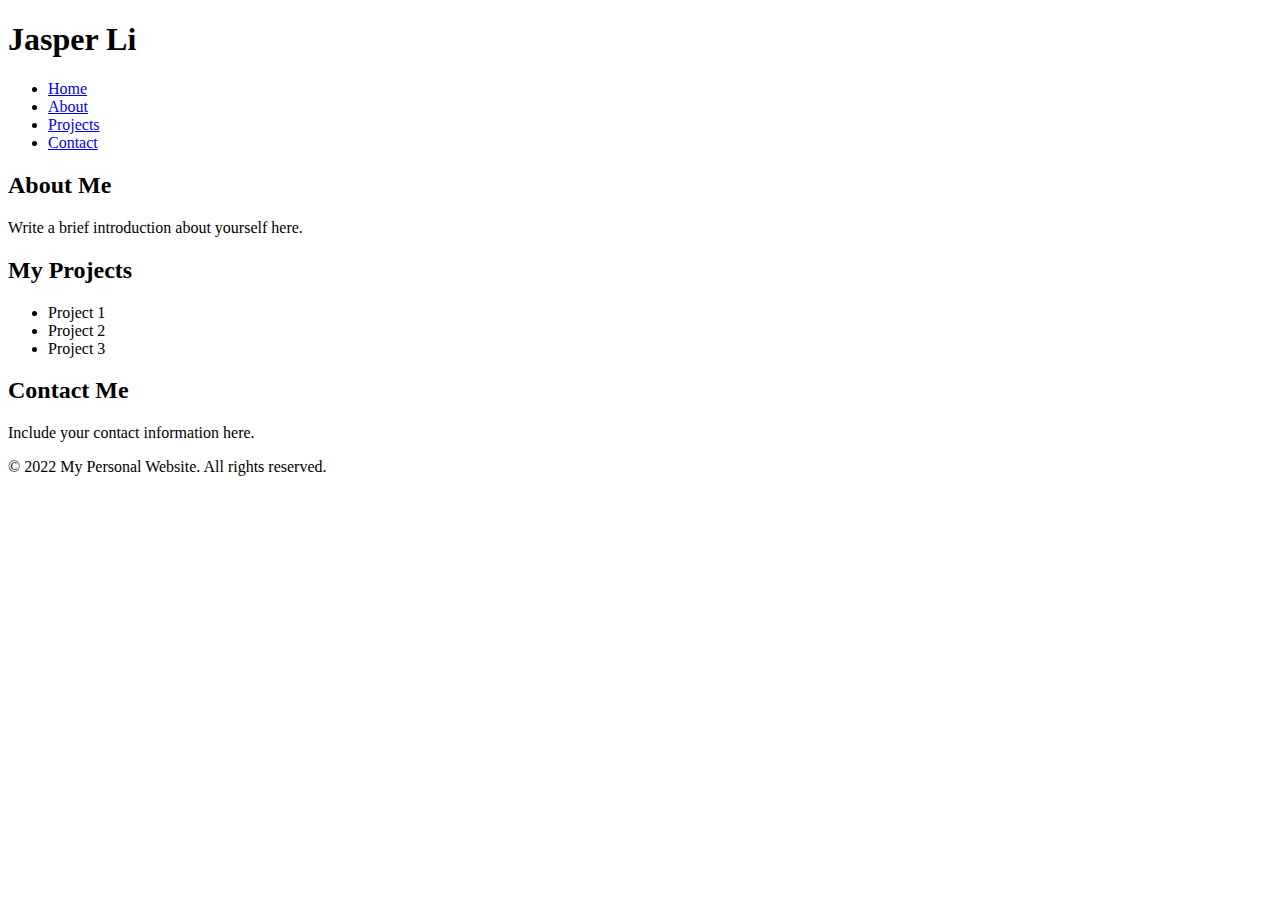
==== index.html @ c9293b4c "first commit" ====
<!DOCTYPE html>
<html lang="en">
<head>
    <meta charset="UTF-8">
    <meta name="viewport" content="width=device-width, initial-scale=1.0">
    <title>My Personal Website</title>
</head>
<body>
    <header>
        <h1>Jasper Li</h1>
    </header>
    <link rel="stylesheet" href="styles.css">
    <nav>
        <ul>
            <li><a href="#">Home</a></li>
            <li><a href="#">About</a></li>
            <li><a href="#">Projects</a></li>
            <li><a href="#">Contact</a></li>
        </ul>
    </nav>

    <main>
        <section>
            <h2>About Me</h2>
            <p>Write a brief introduction about yourself here.</p>
        </section>

        <section>
            <h2>My Projects</h2>
            <ul>
                <li>Project 1</li>
                <li>Project 2</li>
                <li>Project 3</li>
            </ul>
        </section>

        <section>
            <h2>Contact Me</h2>
            <p>Include your contact information here.</p>
        </section>
    </main>

    <footer>
        <p>&copy; 2022 My Personal Website. All rights reserved.</p>
    </footer>
</body>
</html>
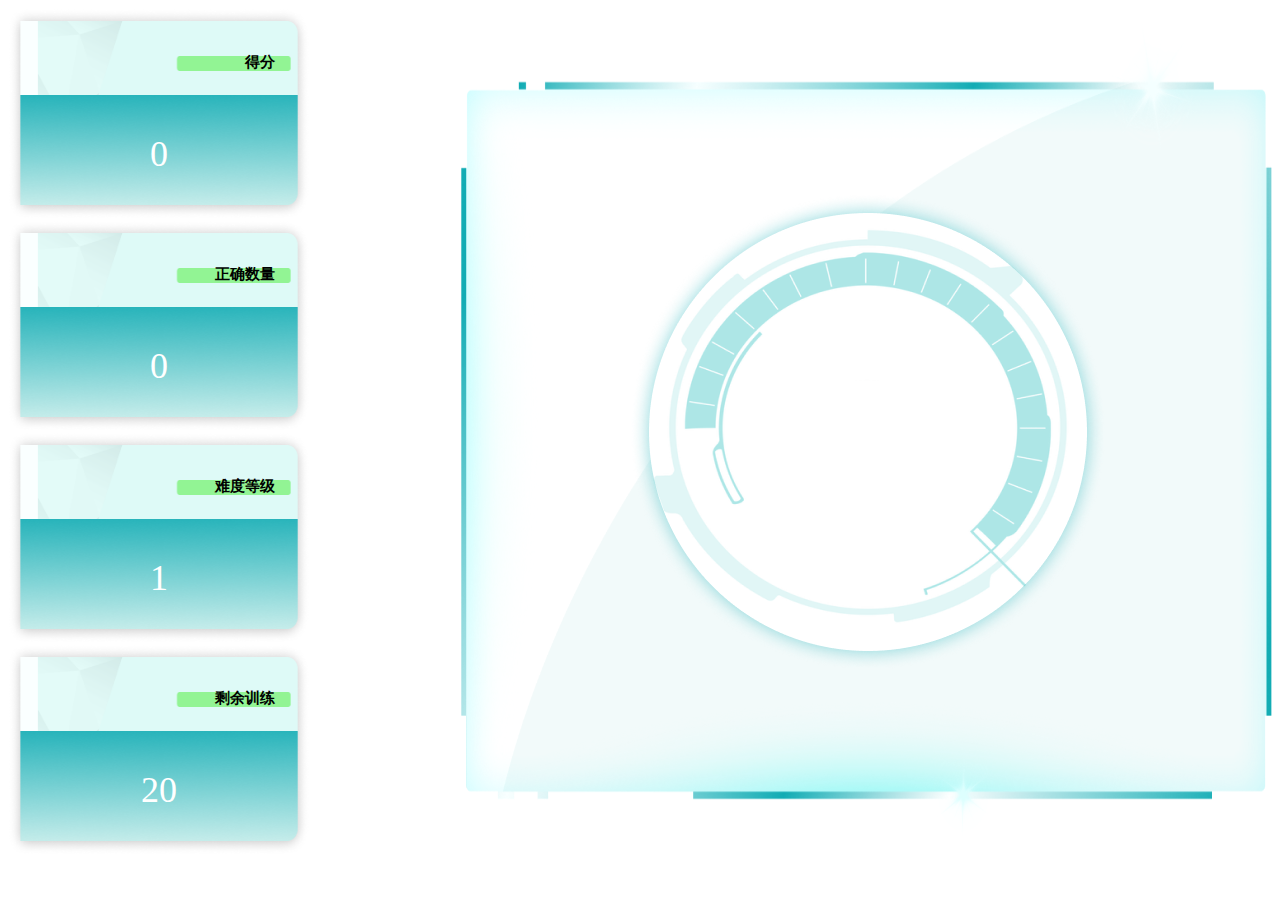
==== commit 282b072b: "first commit" ====
--- a/index.html
+++ b/index.html
@@ -1,47 +1,40 @@
 <!DOCTYPE html>
-<html lang="en">
-<head>
-    <meta charset="UTF-8">
-    <meta name="viewport" content="width=device-width, initial-scale=1.0">
-    <title>My Personal Website</title>
-</head>
-<body>
-    <header>
-        <h1>Jasper Li</h1>
-    </header>
-    <link rel="stylesheet" href="styles.css">
-    <nav>
-        <ul>
-            <li><a href="#">Home</a></li>
-            <li><a href="#">About</a></li>
-            <li><a href="#">Projects</a></li>
-            <li><a href="#">Contact</a></li>
-        </ul>
-    </nav>
-
-    <main>
-        <section>
-            <h2>About Me</h2>
-            <p>Write a brief introduction about yourself here.</p>
-        </section>
-
-        <section>
-            <h2>My Projects</h2>
-            <ul>
-                <li>Project 1</li>
-                <li>Project 2</li>
-                <li>Project 3</li>
-            </ul>
-        </section>
-
-        <section>
-            <h2>Contact Me</h2>
-            <p>Include your contact information here.</p>
-        </section>
-    </main>
-
-    <footer>
-        <p>&copy; 2022 My Personal Website. All rights reserved.</p>
-    </footer>
-</body>
+<html>
+	<head>
+		<meta charset="utf-8" />
+		<title></title>
+		<!-- <script src="https://unpkg.com/vue@next"></script> -->
+	</head>
+	<body>
+		<section id="container">
+			<div class="panel_container">
+				<div class="point score">
+					<span>得分</span>
+					<div></div>
+				</div>
+				<div class="point correct">
+					<span>正确数量</span>
+					<div></div>
+				</div>
+				<div class="point rank">
+					<span>难度等级</span>
+					<div></div>
+				</div>
+				<div class="point leave">
+					<span>剩余训练</span>
+					<div></div>
+				</div>
+			</div>
+			<div class="card_wrap">
+				<div class="mark"><span></span></div>
+				<div class="judgment">
+					<div class="bg"></div>
+					<span></span>
+				</div>
+				<div id="card_container" class="card_container"></div>
+			</div>
+		</section>
+		<script src="js/index.js"></script>
+		<link rel="stylesheet" href="css/index.css" />
+	</body>
 </html>--- a/css/index.css
+++ b/css/index.css
@@ -0,0 +1,140 @@
+.mark {
+	background-image: url('../img/countdown_bg.png');
+	background-size: 100% 100%;
+	width: 536px;
+	height: 478px;
+	position: absolute;
+	display: flex;
+	align-items: center;
+	justify-content: center;
+}
+
+.mark span {
+	font-size: 150px;
+	background: linear-gradient(to bottom, rgb(54, 183, 191), rgb(173, 230, 230));
+	-webkit-background-clip: text;
+	-webkit-text-fill-color: transparent;
+	color: rgb(173, 230, 230);
+}
+
+#container {
+	display: flex;
+	justify-content: flex-start;
+}
+
+.panel_container {
+	width: 342px;
+}
+
+.panel_container .point {
+	position: relative;
+	height: 212px;
+	background-image: url('../img/point.png');
+	background-size: 100% 100%;
+}
+
+.panel_container .point span {
+	position: absolute;
+	right: 35px;
+	top: 45px;
+	font-weight: 600;
+	font-size: 15px;
+}
+
+.panel_container .point div {
+	position: absolute;
+	width: 100%;
+	text-align: center;
+	font-size: 36px;
+	color: #fff;
+	bottom: 45px;
+	font-weight: 500;
+}
+
+.card_wrap {
+	margin-left: 150px;
+	width: calc(100% - 345px);
+	background: url('../img/training_bg.png');
+	background-size: 100% 100%;
+	display: flex;
+	justify-content: center;
+	align-items: center;
+	position: relative;
+}
+
+.card_container {
+	display: grid;
+	margin: 0 auto;
+	flex-wrap: wrap;
+	font-family: Arial, Helvetica, sans-serif;
+	position: relative;
+	max-width: 800px;
+	width: 100%;
+	justify-content: center;
+}
+
+.card_item {
+	width: 196px;
+	height: 256px;
+	position: relative;
+	perspective: 1000px;
+}
+
+.cover,
+.back,
+.error {
+	width: 100%;
+	height: 100%;
+	position: absolute;
+	backface-visibility: hidden;
+	background-size: cover;
+	transition: transform .25s ease-in-out;
+	display: flex;
+	justify-content: center;
+	align-items: center;
+	font-size: 4rem;
+	border-radius: 4px;
+	transform-style: preserve-3d;
+}
+
+.judgment {
+	position: absolute;
+	left: 0;
+	top: 0;
+	width: 100%;
+	height: 100%;
+	display: flex;
+	align-items: center;
+	justify-content: center;
+}
+
+.judgment div {
+	background-size: 50% 50%;
+	height: 450px;
+	background-repeat: no-repeat;
+	background-position: center;
+	display: none;
+	z-index: 999;
+}
+
+.judgment .correct {
+	width: 635px;
+	background-image: url('../img/correct_bg.png');
+}
+
+.judgment .error {
+	width: 450px;
+	background-image: url('../img/error_bg.png');
+}
+
+.cover {
+	background: url('../img/training_cover.png');
+}
+
+.error {
+	background-image: url('../img/training_error.png');
+}
+
+.back {
+	background-image: url('../img/training_back.png');
+}